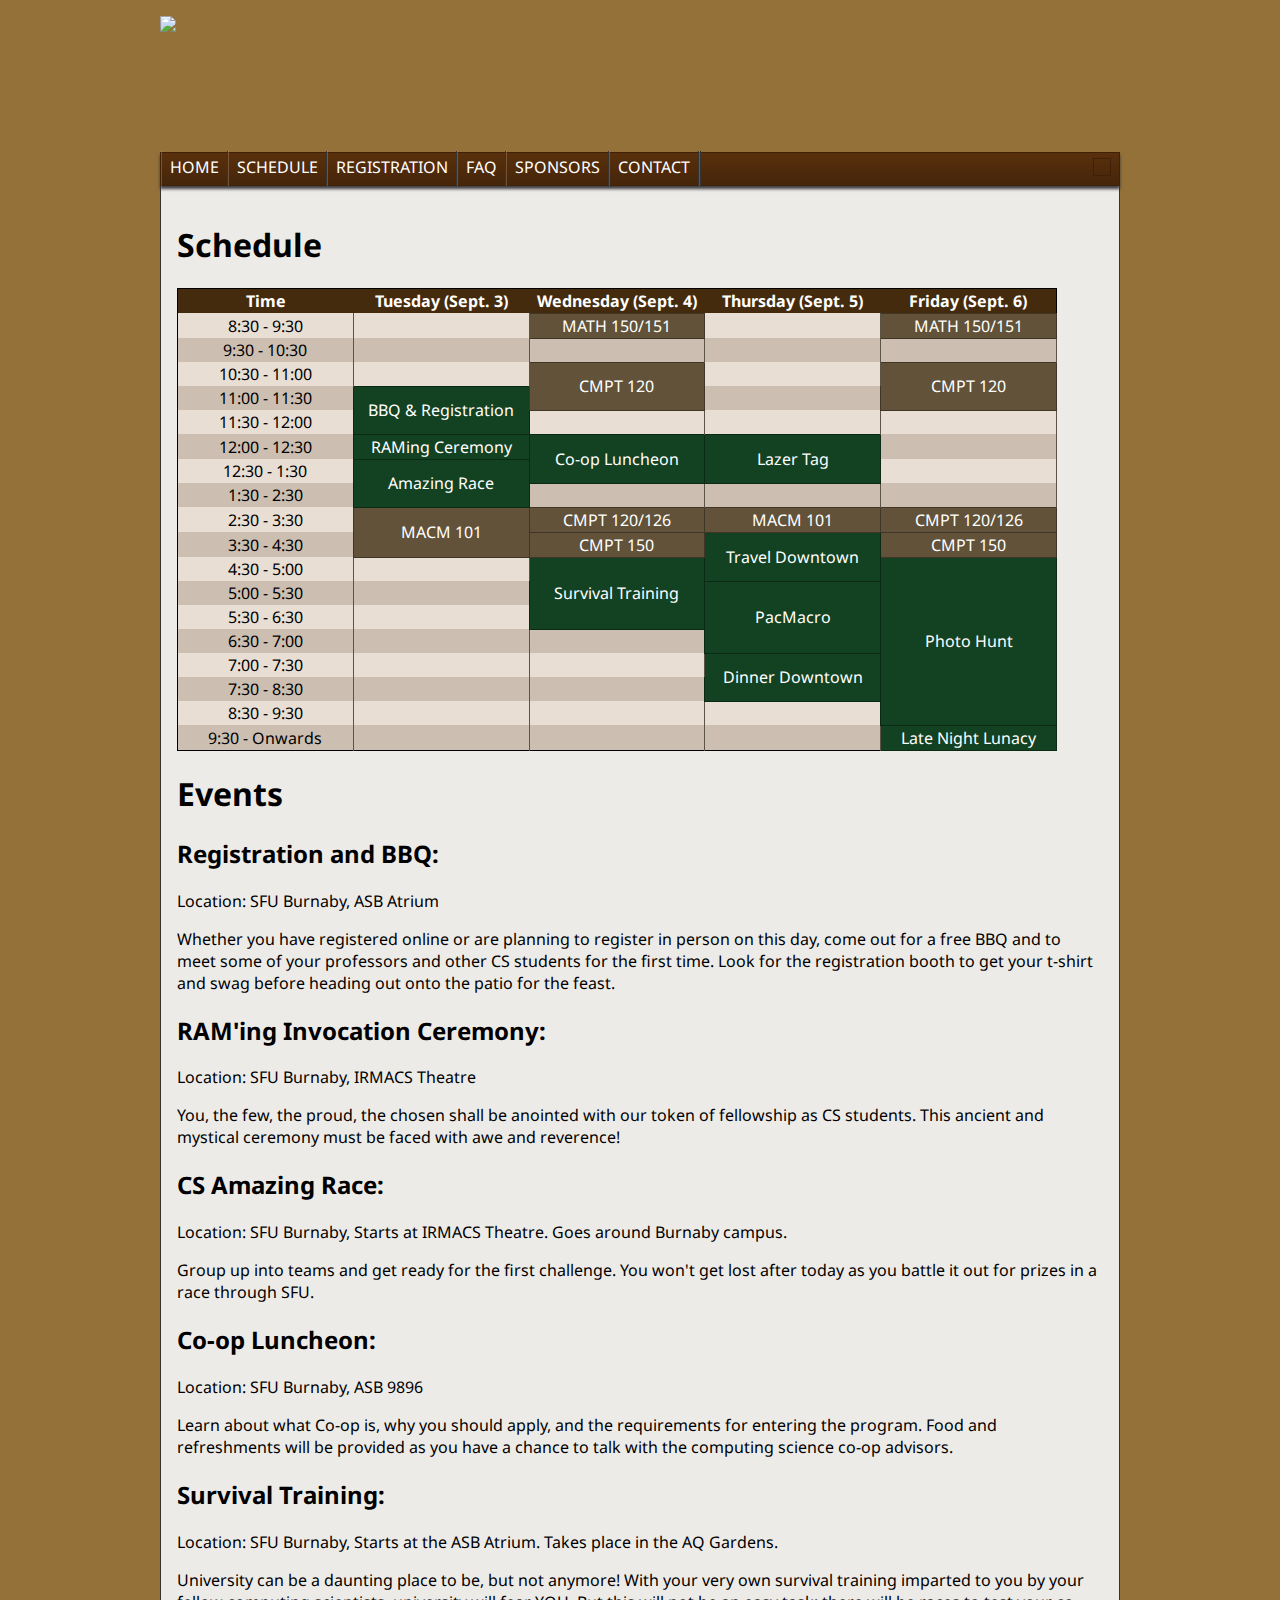
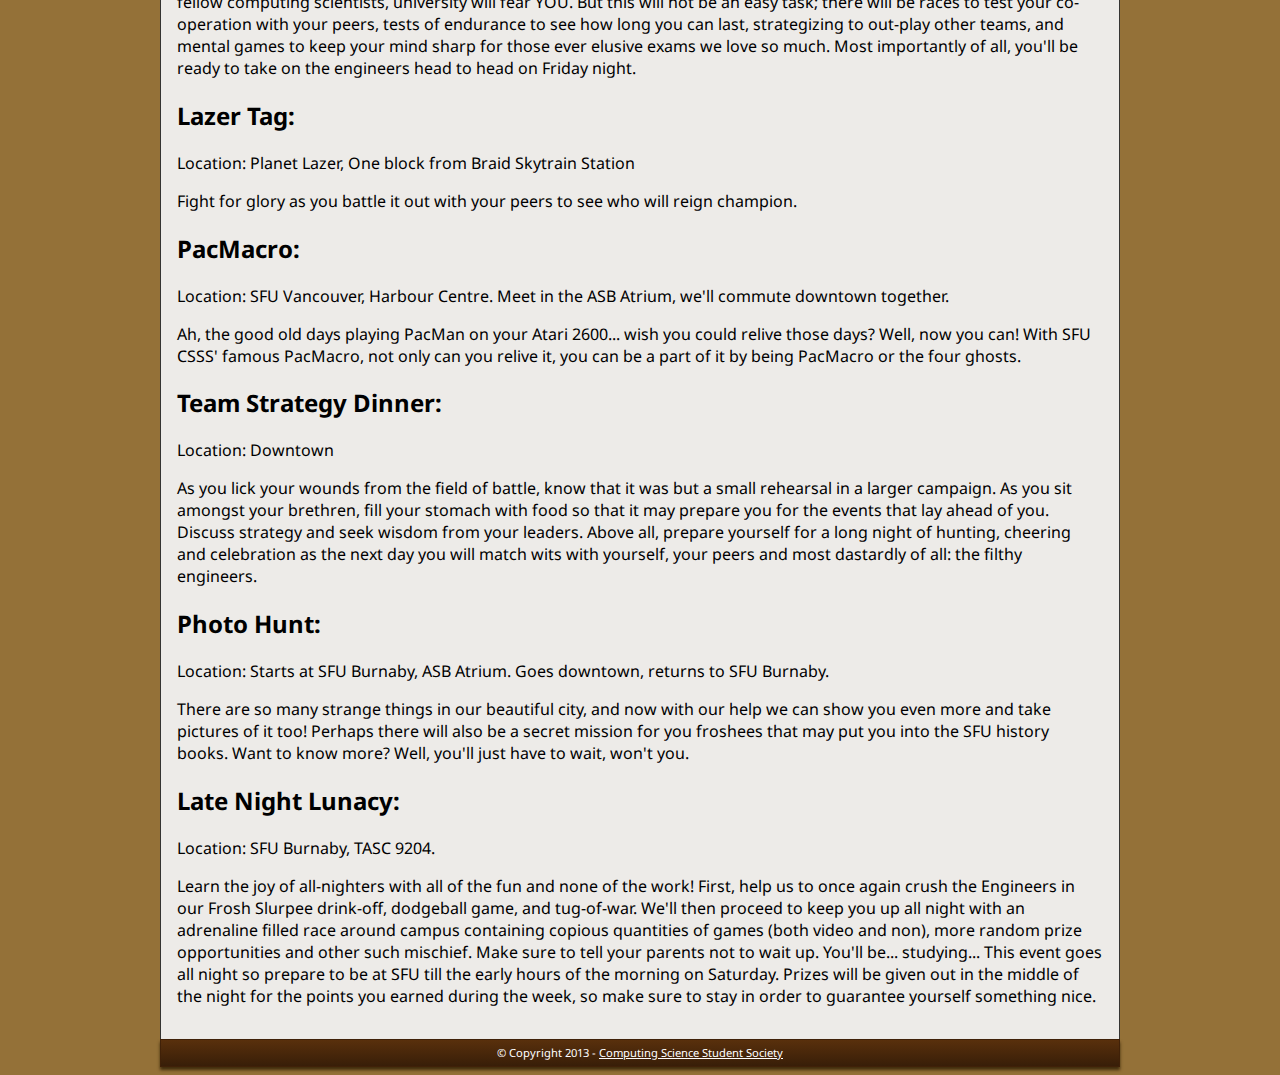
==== schedule.html @ f0941164 "Use an improved url scheme" ====
<!DOCTYPE html>

<head>
	<title>Schedule : CSSS FroshWeek 2013</title>
	<link href="/resources/favicon.png" rel="icon" type="image/png" />
	<link href="/froshstyle.css" rel="stylesheet" type="text/css" />
	<link href='http://fonts.googleapis.com/css?family=Droid+Sans:400,700' rel='stylesheet' type='text/css'>
<script>
  (function(i,s,o,g,r,a,m){i['GoogleAnalyticsObject']=r;i[r]=i[r]||function(){
  (i[r].q=i[r].q||[]).push(arguments)},i[r].l=1*new Date();a=s.createElement(o),
  m=s.getElementsByTagName(o)[0];a.async=1;a.src=g;m.parentNode.insertBefore(a,m)
  })(window,document,'script','//www.google-analytics.com/analytics.js','ga');

  ga('create', 'UA-35197615-2', 'csssfroshweek.ca');
  ga('send', 'pageview');

</script>
</head>

<body>
	<div class="header">
		<img src="/resources/froshweek2013_logo_circle.png" />
	</div>

	<div class="page">

		<nav>
			<ul>
				<li class="nav_link"><a href="/">Home</a></li>
				<li class="nav_link"><a href="/schedule/">Schedule</a></li>
				<li class="nav_link"><a href="/registration/">Registration</a></li>
				<li class="nav_link"><a href="/faq/">FAQ</a></li>
				<li class="nav_link"><a href="/sponsors/">Sponsors</a></li>
				<li class="nav_link"><a href="/contact/">Contact</a></li>
				<li class="nav_link"><a href="/contact/" class="navdecor"></a></li> <!-- Used to style navbar, link should go to rightmost nav item -->
				<li id="facebook_link"><a href="https://www.facebook.com/groups/2203105681/"><img src="/resources/facebook_icon.png" width="16" height="16"/></a></li>

			</ul>
		</nav>

		<div class="content">

			<h1>Schedule</h1>

			<table>
				<thead>
					<tr class="table-title">
						<th>Time</th>
						<th>Tuesday (Sept. 3)</th>
						<th>Wednesday (Sept. 4)</th>
						<th>Thursday (Sept. 5)</th>
						<th>Friday (Sept. 6)</th>
					</tr>
				</thead>

				<tbody class="table-schedule">
					<tr>
						<td>8:30 - 9:30</td>
						<td class="schedule-nothing"></td>
						<td class="schedule-class">MATH 150/151</td>
						<td class="schedule-nothing"></td>
						<td class="schedule-class">MATH 150/151</td>
					</tr>

					<tr>
						<td>9:30 - 10:30</td>
						<td class="schedule-nothing"></td>
						<td class="schedule-nothing"></td>
						<td class="schedule-nothing"></td>
						<td class="schedule-nothing"></td>
					</tr>

					<tr>
						<td>10:30 - 11:00</td>
						<td class="schedule-nothing"></td>
						<td class="schedule-class" rowspan="2">CMPT 120</td>
						<td class="schedule-nothing"></td>
						<td class="schedule-class" rowspan="2">CMPT 120</td>
					</tr>

					<tr>
						<td>11:00 - 11:30</td>
						<td class="schedule-event" rowspan="2">BBQ &amp; Registration</td>
						
						<td class="schedule-nothing"></td>
						
					</tr>

					<tr>
						<td>11:30 - 12:00</td>
						
						<td class="schedule-nothing"></td>
						<td class="schedule-nothing"></td>
						<td class="schedule-nothing"></td>
					</tr>

					<tr>
						<td>12:00 - 12:30</td>
						<td class="schedule-event">RAMing Ceremony</td>
						<td class="schedule-event" rowspan="2">Co-op Luncheon</td>
						<td class="schedule-event" rowspan="2">Lazer Tag</td>
						<td class="schedule-nothing"></td>
					</tr>

					<tr>
						<td>12:30 - 1:30</td>
						<td class="schedule-event" rowspan="2">Amazing Race</td>
						
						
						<td class="schedule-nothing"></td>
					</tr>

					<tr>
						<td>1:30 - 2:30</td>
						
						<td class="schedule-nothing"></td>
						<td class="schedule-nothing"></td>
						<td class="schedule-nothing"></td>
					</tr>

					<tr>
						<td>2:30 - 3:30</td>
						<td class="schedule-class" rowspan="2">MACM 101</td>
						<td class="schedule-class">CMPT 120/126</td>
						<td class="schedule-class">MACM 101</td>
						<td class="schedule-class">CMPT 120/126</td>
					</tr>

					<tr>
						<td>3:30 - 4:30</td>
						
						<td class="schedule-class">CMPT 150</td>
						<td class="schedule-event" rowspan="2">Travel Downtown</td>
						<td class="schedule-class">CMPT 150</td>
					</tr>

					<tr>
						<td>4:30 - 5:00</td>
						<td class="schedule-nothing"></td>
						<td class="schedule-event" rowspan="3">Survival Training</td>
						
						<td class="schedule-event" rowspan="7">Photo Hunt</td>
					</tr>

					<tr>
						<td>5:00 - 5:30</td>
						<td class="schedule-nothing"></td>
						
						<td class="schedule-event" rowspan="3">PacMacro</td>
						
					</tr>

					<tr>
						<td>5:30 - 6:30</td>
						<td class="schedule-nothing"></td>
						
						
						
					</tr>

					<tr>
						<td>6:30 - 7:00</td>
						<td class="schedule-nothing"></td>
						<td class="schedule-nothing"></td>
						
						
					</tr>

					<tr>
						<td>7:00 - 7:30</td>
						<td class="schedule-nothing"></td>
						<td class="schedule-nothing"></td>
						<td class="schedule-event" rowspan="2">Dinner Downtown</td>
						
					</tr>

					<tr>
						<td>7:30 - 8:30</td>
						<td class="schedule-nothing"></td>
						<td class="schedule-nothing"></td>
						
						
					</tr>

					<tr>
						<td>8:30 - 9:30</td>
						<td class="schedule-nothing"></td>
						<td class="schedule-nothing"></td>
						<td class="schedule-nothing"></td>
						
					</tr>

					<tr>
						<td>9:30 - Onwards</td>
						<td class="schedule-nothing"></td>
						<td class="schedule-nothing"></td>
						<td class="schedule-nothing"></td>
						<td class="schedule-event">Late Night Lunacy</td>
					</tr>

				</tbody>
			</table>
		
			<h1>Events</h1>

			<h2><a name="Registration"></a>Registration and BBQ:</h2>
			<p>Location: SFU Burnaby, ASB Atrium</p>
			<p>Whether you have registered online or are planning to register in person on this day, come out for a free BBQ and to meet some of your professors and other CS students for the first time. Look for the registration booth to get your t-shirt and swag before heading out onto the patio for the feast.</p>

			<h2><a name="Ceremony"></a>RAM'ing Invocation Ceremony:</h2>
			<p>Location: SFU Burnaby, IRMACS Theatre</p>
			<p>You, the few, the proud, the chosen shall be anointed with our token of fellowship as CS students. This ancient and mystical ceremony must be faced with awe and reverence!</p>

			<h2><a name="AmazingRace"></a>CS Amazing Race:</h2>
			<p>Location: SFU Burnaby, Starts at IRMACS Theatre. Goes around Burnaby campus.</p>
			<p>Group up into teams and get ready for the first challenge. You won't get lost after today as you battle it out for prizes in a race through SFU.</p>

			<h2><a name="Coop"></a>Co-op Luncheon:</h2>
			<p>Location: SFU Burnaby, ASB 9896</p>
			<p>Learn about what Co-op is, why you should apply, and the requirements for entering the program. Food and refreshments will be provided as you have a chance to talk with the computing science co-op advisors.</p>

			<h2><a name="Training"></a>Survival Training:</h2>
			<p>Location: SFU Burnaby, Starts at the ASB Atrium. Takes place in the AQ Gardens.<p>
			<p>University can be a daunting place to be, but not anymore! With your very own survival training imparted to you by your fellow computing scientists, university will fear YOU. But this will not be an easy task; there will be races to test your co-operation with your peers, tests of endurance to see how long you can last, strategizing to out-play other teams, and mental games to keep your mind sharp for those ever elusive exams we love so much. Most importantly of all, you'll be ready to take on the engineers head to head on Friday night.</p>

			<h2><a name="LazerTag"></a>Lazer Tag:</h2>
			<p>Location: Planet Lazer, One block from Braid Skytrain Station</p>
			<p>Fight for glory as you battle it out with your peers to see who will reign champion.</p>

			<h2><a name="PacMacro"></a>PacMacro:</h2>
			<p>Location: SFU Vancouver, Harbour Centre. Meet in the ASB Atrium, we'll commute downtown together.</p>
			<p>Ah, the good old days playing PacMan on your Atari 2600... wish you could relive those days? Well, now you can! With SFU CSSS' famous PacMacro, not only can you relive it, you can be a part of it by being PacMacro or the four ghosts.</p>

			<h2><a name="TeamDinner"></a>Team Strategy Dinner:</h2>
			<P>Location: Downtown</p>
			<p>As you lick your wounds from the field of battle, know that it was but a small rehearsal in a larger campaign. As you sit amongst your brethren, fill your stomach with food so that it may prepare you for the events that lay ahead of you. Discuss strategy and seek wisdom from your leaders. Above all, prepare yourself for a long night of hunting, cheering and celebration as the next day you will match wits with yourself, your peers and most dastardly of all: the filthy engineers.</p>

			<h2><a name="PhotoHunt"></a>Photo Hunt:</h2>
			<p>Location: Starts at SFU Burnaby, ASB Atrium. Goes downtown, returns to SFU Burnaby.</p>
			<p>There are so many strange things in our beautiful city, and now with our help we can show you even more and take pictures of it too! Perhaps there will also be a secret mission for you froshees that may put you into the SFU history books. Want to know more? Well, you'll just have to wait, won't you.</p>

			<h2><a name="Lunacy"></a>Late Night Lunacy:</h2>
			<p>Location: SFU Burnaby, TASC 9204.</p>
			<p>Learn the joy of all-nighters with all of the fun and none of the work! First, help us to once again crush the Engineers in our Frosh Slurpee drink-off, dodgeball game, and tug-of-war. We'll then proceed to keep you up all night with an adrenaline filled race around campus containing copious quantities of games (both video and non), more random prize opportunities and other such mischief. Make sure to tell your parents not to wait up. You'll be... studying... This event goes all night so prepare to be at SFU till the early hours of the morning on Saturday. Prizes will be given out in the middle of the night for the points you earned during the week, so make sure to stay in order to guarantee yourself something nice.</p>			

		</div>

		<footer>
			<p>&copy; Copyright 2013 - <a href="http://csss.cs.sfu.ca/">Computing Science Student Society</a></p> 
		</footer>
	</div>

</body>

</html>
---- froshstyle.css ----
/* STYLESHEET FOR FROSHWEEK 2013 SITE */

/* HEADER STYLING */

.header {
	height: 8em;
	width: 60em;
	padding: 0em 0em 0.5em 0em;
	margin: auto;
	margin-top: 1em;
}

.header img {
	height: 8em;
	width: auto;
	float: left;
	padding: 0em 2em 0em 0em;
}

/* NAVIGATION STYLING */

nav {
	/*background-color: #59300C;*/
	height: 2em;
	border: 1px solid #402108;

	-webkit-box-shadow: 0 3px 3px #3c3c40;
	-moz-box-shadow: 0 3px 3px #3c3c40;
	box-shadow: 0 3px 3px #3c3c40;

	background-image: -moz-linear-gradient(top, #59300C, #45250A);
	background-image: -ms-linear-gradient(top, #59300C, #45250A);
	background-image: -webkit-linear-gradient(top, #59300C, #45250A);
	background-image: linear-gradient(top, #59300C, #45250A);
}

nav ul {
	display: block;
	list-style-type: none;
	margin: 0;
	padding: 0;
}

nav li {
	display: block;
	float: left;
	margin: 0;
	padding: 0;
	position: relative;
}

nav a {
	text-decoration: none;
	padding: 0.3em 0.5em 0.5em 0.5em;
	color: #FFFFFF;
	text-transform: uppercase;
	line-height: 1.8em;

	border-right: 1px solid #353432;
	border-left: 1px solid rgba(255, 255, 255, 0.2);
}

.nav_link a:hover {
	text-shadow: 0 0 8px rgba(255, 255, 255, 0.2);

	background-image: -moz-linear-gradient(top, #9C5313, #633610);
	background-image: -ms-linear-gradient(top, #9C5313, #633610);
	background-image: -webkit-linear-gradient(top, #9C5313, #633610);
	background-image: linear-gradient(top, #9C5313, #633610);

	-webkit-box-shadow: inset 0 1px 0px rgba(255, 255, 255, 0.2), 0 1px 0px #292929;
	-moz-box-shadow: inset 0 1px 0px rgba(255, 255, 255, 0.2), 0 1px 0px #292929;
	box-shadow: inset 0 1px 0px rgba(255, 255, 255, 0.2), 0 1px 0px #292929;

}

.nav_link a:active {
	background-image: -moz-linear-gradient(top, #7A400D, #4A280B);
	background-image: -ms-linear-gradient(top, #7A400D, #4A280B);
	background-image: -webkit-linear-gradient(top, #7A400D, #4A280B);
	background-image: linear-gradient(top, #7A400D, #4A280B);

	-webkit-box-shadow: inset 0 2px 3px rgba(0,0,0, 0.2);
	-moz-box-shadow: inset 0 2px 3px rgba(0,0,0, 0.2);
	box-shadow: inset 0 2px 3px rgba(0,0,0, 0.2);

}

#facebook_link, #facebook_link a {
	display:inline;
	float: right;
	border-width: 0px;
	background-color: transparent;
}

#facebook_link img {
	border: 1px solid #402108;
}

#facebook_link img:hover {
	border: 1px solid #9C5313;
}

.navdecor {
	text-decoration: none;
	padding: 0.3em 0em 0.5em 0em;
	line-height: 1.8em;
	border-left: 1px solid rgba(255, 255, 255, 0.2);
}

/* CONTENT LAYOUT */

body {
	background-image:url("/resources/noise_lines.png");
	background-color: #947138;
	font-family: "Droid Sans", "Trebuchet MS", Helvetica, sans-serif;
}

.page {
	background-color: #EDEBE8;
	margin: auto;
	width: 60em;
}

.content {
	padding: 1em 1em 1em 1em;
	border-left: 1px solid #353432;
	border-right: 1px solid #353432;
}

/* FOOTER STYLING */

footer {
	height: 1.8em;
	color: #FFFFFF;
	text-align: center;
	padding: 0em 0em 0.5em 0em;
	border: 1px solid #402108;
	font-size: 0.7em;

	-webkit-box-shadow: 0 3px 3px #402D0D;
	-moz-box-shadow: 0 3px 3px #402D0D;
	box-shadow: 0 3px 3px #402D0D;

	background-image: -moz-linear-gradient(top, #59300C, #381E08);
	background-image: -ms-linear-gradient(top, #59300C, #381E08);
	background-image: -webkit-linear-gradient(top, #59300C, #381E08);
	background-image: linear-gradient(top, #59300C, #381E08);
}

footer p {
	line-height: 0.4em;
}

footer a {
	color: #FFFFFF;
}

/* LINK STYLING IN CONTENT */

.content a {
	color: #82440C;
}

.content a:visited {
	color: #82440C;
}

.content a:hover {
	color: #ED750C;
}

.content a:active {
	color: #82440C;
}

/* TABLE STYLING */

table {
	width: 55em;
	border-collapse:collapse;
	border: 0px solid black;
}


td {
	width: 20%;
	text-align: center;
}

table {
	border: 1px solid #000000;
}

tr, td, th {
	border-top: 0px;
	border-bottom: 0px;
}

.schedule-nothing {
	border-left: 1px solid #5C5447;
	border-right: 1px solid #5C5447;
}

.schedule-event {
	color: #FFFFFF;    
	background-color: #134223;
	border: 1px solid #0C2916;
}

.schedule-class {
	background-color: #615239;
	color: #FFFFFF;
	border: 1px solid #403627;
}

.table-schedule tr:nth-child(even) {
    background-color: rgba(156, 126, 95, 0.4);
}

.table-schedule tr:nth-child(odd) {
    background-color: rgba(224, 203, 180, 0.4);
}

.table-title {
	background-color: #452B0E;
	color: #FFFFFF;
}

/* CONTACT PAGE */

.eventinfo {
	font-weight: bold;
	margin: 0;
	padding: 0;
}

.eventdetails {
	font-weight: normal;
}

/* FAQ PAGE */

.question {
	font-weight: bold;
}

.question a, .question a:active, .question a:hover  {
	color: black;
}
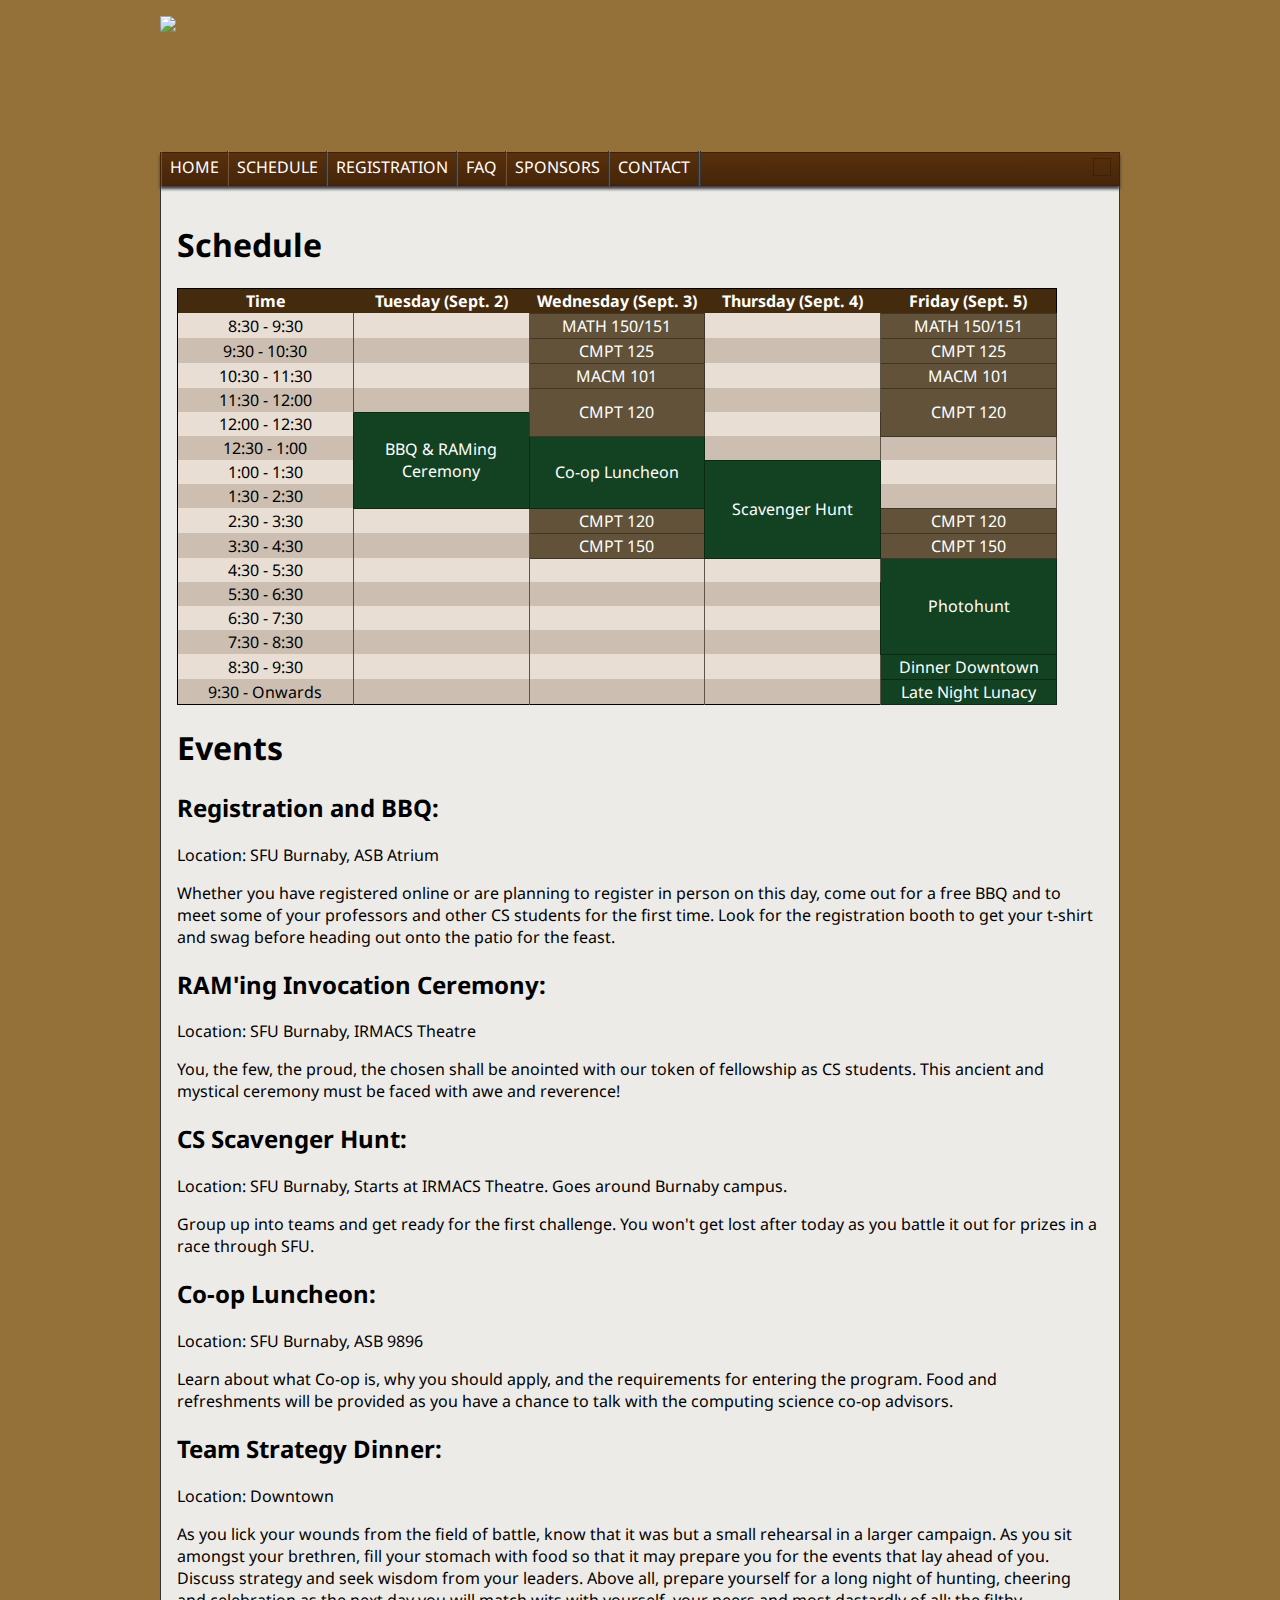
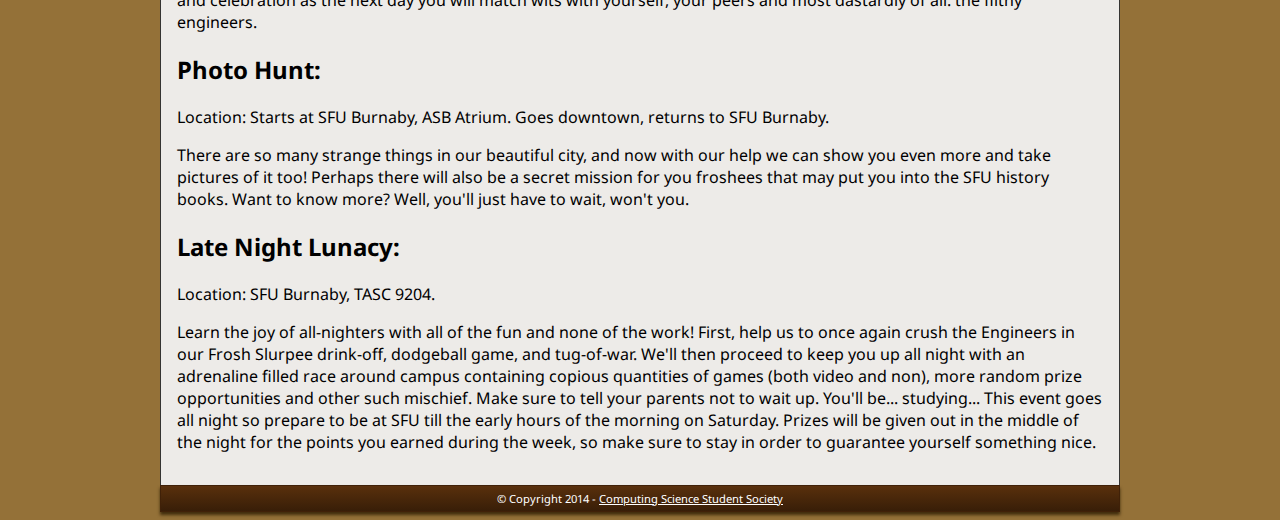
==== commit f5a92bfe: "Updated schedule" ====
--- a/schedule.html
+++ b/schedule.html
@@ -1,7 +1,7 @@
 <!DOCTYPE html>
 
 <head>
-	<title>Schedule : CSSS FroshWeek 2013</title>
+	<title>Schedule : CSSS FroshWeek 2014</title>
 	<link href="/resources/favicon.png" rel="icon" type="image/png" />
 	<link href="/froshstyle.css" rel="stylesheet" type="text/css" />
 	<link href='http://fonts.googleapis.com/css?family=Droid+Sans:400,700' rel='stylesheet' type='text/css'>
@@ -19,7 +19,7 @@
 
 <body>
 	<div class="header">
-		<img src="/resources/froshweek2013_logo_circle.png" />
+		<img src="/resources/logo.png" />
 	</div>
 
 	<div class="page">
@@ -46,148 +46,133 @@
 				<thead>
 					<tr class="table-title">
 						<th>Time</th>
-						<th>Tuesday (Sept. 3)</th>
-						<th>Wednesday (Sept. 4)</th>
-						<th>Thursday (Sept. 5)</th>
-						<th>Friday (Sept. 6)</th>
+						<th id="tue">Tuesday (Sept. 2)</th>
+						<th id="wed">Wednesday (Sept. 3)</th>
+						<th id="thu">Thursday (Sept. 4)</th>
+						<th id="fri">Friday (Sept. 5)</th>
 					</tr>
 				</thead>
 
 				<tbody class="table-schedule">
 					<tr>
 						<td>8:30 - 9:30</td>
-						<td class="schedule-nothing"></td>
-						<td class="schedule-class">MATH 150/151</td>
-						<td class="schedule-nothing"></td>
-						<td class="schedule-class">MATH 150/151</td>
+						<td header="tue" class="schedule-nothing"></td>
+						<td header="wed" class="schedule-class">MATH 150/151</td>
+						<td header="thu" class="schedule-nothing"></td>
+						<td header="fri" class="schedule-class">MATH 150/151</td>
 					</tr>
 
 					<tr>
 						<td>9:30 - 10:30</td>
-						<td class="schedule-nothing"></td>
-						<td class="schedule-nothing"></td>
-						<td class="schedule-nothing"></td>
-						<td class="schedule-nothing"></td>
-					</tr>
-
-					<tr>
-						<td>10:30 - 11:00</td>
-						<td class="schedule-nothing"></td>
-						<td class="schedule-class" rowspan="2">CMPT 120</td>
-						<td class="schedule-nothing"></td>
-						<td class="schedule-class" rowspan="2">CMPT 120</td>
-					</tr>
-
-					<tr>
-						<td>11:00 - 11:30</td>
-						<td class="schedule-event" rowspan="2">BBQ &amp; Registration</td>
+						<td header="tue" class="schedule-nothing"></td>
+						<td header="wed" class="schedule-class">CMPT 125</td>
+						<td header="thu" class="schedule-nothing"></td>
+						<td header="fri" class="schedule-class">CMPT 125</td>
+					</tr>
+
+					<tr>
+						<td>10:30 - 11:30</td>
+						<td header="tue" class="schedule-nothing"></td>
+						<td header="wed" class="schedule-class">MACM 101</td>
+						<td header="thu" class="schedule-nothing"></td>
+						<td header="fri" class="schedule-class">MACM 101</td>
+					</tr>
+
+					<tr>
+						<td>11:30 - 12:00</td>
+						<td header="tue" class="schedule-nothing"></td>
+						<td header="wed" class="schedule-class" rowspan="2">CMPT 120</td>
+						<td header="thu" class="schedule-nothing"></td>
+						<td header="fri" class="schedule-class" rowspan="2">CMPT 120</td>
+					</tr>
+
+					<tr>
+						<td>12:00 - 12:30</td>
+						<td header="tue" class="schedule-event" rowspan="4">BBQ & RAMing Ceremony</td>
+
+						<td header="thu" class="schedule-nothing"></td>
+
+					</tr>
+
+					<tr>
+						<td>12:30 - 1:00</td>
+
+						<td header="wed" class="schedule-event" rowspan="3">Co-op Luncheon</td>
+						<td header="thu" class="schedule-nothing"></td>
+						<td header="fri" class="schedule-nothing"></td>
+					</tr>
+
+					<tr>
+						<td>1:00 - 1:30</td>
+
+
+						<td header="thu" class="schedule-event" rowspan="4">Scavenger Hunt</td>
+						<td header="fri" class="schedule-nothing"></td>
+					</tr>
+
+					<tr>
+						<td>1:30 - 2:30</td>
+
+
+
+						<td header="fri" class="schedule-nothing"></td>
+					</tr>
+
+					<tr>
+						<td>2:30 - 3:30</td>
+						<td header="tue" class="schedule-nothing"></td>
+						<td header="wed" class="schedule-class">CMPT 120</td>
+
+						<td header="fri" class="schedule-class">CMPT 120</td>
+					</tr>
+
+					<tr>
+						<td>3:30 - 4:30</td>
+						<td header="tue" class="schedule-nothing"></td>
+						<td header="wed" class="schedule-class">CMPT 150</td>
+
+						<td header="fri" class="schedule-class">CMPT 150</td>
+					</tr>
+
+					<tr>
+						<td>4:30 - 5:30</td>
+						<td header="tue" class="schedule-nothing"></td>
+						<td header="wed" class="schedule-nothing"></td>
+						<td header="thu" class="schedule-nothing"></td>
+						<td header="fri" class="schedule-event" rowspan="4">Photohunt</td>
+					</tr>
+
+					<tr>
+						<td>5:30 - 6:30</td>
+						<td header="tue" class="schedule-nothing"></td>
+						<td header="wed" class="schedule-nothing"></td>
+						<td header="thu" class="schedule-nothing"></td>
+
 						
-						<td class="schedule-nothing"></td>
-						
-					</tr>
-
-					<tr>
-						<td>11:30 - 12:00</td>
-						
-						<td class="schedule-nothing"></td>
-						<td class="schedule-nothing"></td>
-						<td class="schedule-nothing"></td>
-					</tr>
-
-					<tr>
-						<td>12:00 - 12:30</td>
-						<td class="schedule-event">RAMing Ceremony</td>
-						<td class="schedule-event" rowspan="2">Co-op Luncheon</td>
-						<td class="schedule-event" rowspan="2">Lazer Tag</td>
-						<td class="schedule-nothing"></td>
-					</tr>
-
-					<tr>
-						<td>12:30 - 1:30</td>
-						<td class="schedule-event" rowspan="2">Amazing Race</td>
-						
-						
-						<td class="schedule-nothing"></td>
-					</tr>
-
-					<tr>
-						<td>1:30 - 2:30</td>
-						
-						<td class="schedule-nothing"></td>
-						<td class="schedule-nothing"></td>
-						<td class="schedule-nothing"></td>
-					</tr>
-
-					<tr>
-						<td>2:30 - 3:30</td>
-						<td class="schedule-class" rowspan="2">MACM 101</td>
-						<td class="schedule-class">CMPT 120/126</td>
-						<td class="schedule-class">MACM 101</td>
-						<td class="schedule-class">CMPT 120/126</td>
-					</tr>
-
-					<tr>
-						<td>3:30 - 4:30</td>
-						
-						<td class="schedule-class">CMPT 150</td>
-						<td class="schedule-event" rowspan="2">Travel Downtown</td>
-						<td class="schedule-class">CMPT 150</td>
-					</tr>
-
-					<tr>
-						<td>4:30 - 5:00</td>
-						<td class="schedule-nothing"></td>
-						<td class="schedule-event" rowspan="3">Survival Training</td>
-						
-						<td class="schedule-event" rowspan="7">Photo Hunt</td>
-					</tr>
-
-					<tr>
-						<td>5:00 - 5:30</td>
-						<td class="schedule-nothing"></td>
-						
-						<td class="schedule-event" rowspan="3">PacMacro</td>
-						
-					</tr>
-
-					<tr>
-						<td>5:30 - 6:30</td>
-						<td class="schedule-nothing"></td>
-						
-						
-						
-					</tr>
-
-					<tr>
-						<td>6:30 - 7:00</td>
-						<td class="schedule-nothing"></td>
-						<td class="schedule-nothing"></td>
-						
-						
-					</tr>
-
-					<tr>
-						<td>7:00 - 7:30</td>
-						<td class="schedule-nothing"></td>
-						<td class="schedule-nothing"></td>
-						<td class="schedule-event" rowspan="2">Dinner Downtown</td>
-						
+					</tr>
+
+					<tr>
+						<td>6:30 - 7:30</td>
+						<td header="tue" class="schedule-nothing"></td>
+						<td header="wed" class="schedule-nothing"></td>
+						<td header="thu" class="schedule-nothing"></td>
+
 					</tr>
 
 					<tr>
 						<td>7:30 - 8:30</td>
-						<td class="schedule-nothing"></td>
-						<td class="schedule-nothing"></td>
-						
-						
+						<td header="tue" class="schedule-nothing"></td>
+						<td header="wed" class="schedule-nothing"></td>
+						<td header="thu" class="schedule-nothing"></td>
+
 					</tr>
 
 					<tr>
 						<td>8:30 - 9:30</td>
-						<td class="schedule-nothing"></td>
-						<td class="schedule-nothing"></td>
-						<td class="schedule-nothing"></td>
-						
+						<td header="tue" class="schedule-nothing"></td>
+						<td header="wed" class="schedule-nothing"></td>
+						<td header="thu" class="schedule-nothing"></td>
+						<td header="fri" class="schedule-event">Dinner Downtown</td>
 					</tr>
 
 					<tr>
@@ -211,7 +196,7 @@
 			<p>Location: SFU Burnaby, IRMACS Theatre</p>
 			<p>You, the few, the proud, the chosen shall be anointed with our token of fellowship as CS students. This ancient and mystical ceremony must be faced with awe and reverence!</p>
 
-			<h2><a name="AmazingRace"></a>CS Amazing Race:</h2>
+			<h2><a name="AmazingRace"></a>CS Scavenger Hunt:</h2>
 			<p>Location: SFU Burnaby, Starts at IRMACS Theatre. Goes around Burnaby campus.</p>
 			<p>Group up into teams and get ready for the first challenge. You won't get lost after today as you battle it out for prizes in a race through SFU.</p>
 
@@ -219,18 +204,6 @@
 			<p>Location: SFU Burnaby, ASB 9896</p>
 			<p>Learn about what Co-op is, why you should apply, and the requirements for entering the program. Food and refreshments will be provided as you have a chance to talk with the computing science co-op advisors.</p>
 
-			<h2><a name="Training"></a>Survival Training:</h2>
-			<p>Location: SFU Burnaby, Starts at the ASB Atrium. Takes place in the AQ Gardens.<p>
-			<p>University can be a daunting place to be, but not anymore! With your very own survival training imparted to you by your fellow computing scientists, university will fear YOU. But this will not be an easy task; there will be races to test your co-operation with your peers, tests of endurance to see how long you can last, strategizing to out-play other teams, and mental games to keep your mind sharp for those ever elusive exams we love so much. Most importantly of all, you'll be ready to take on the engineers head to head on Friday night.</p>
-
-			<h2><a name="LazerTag"></a>Lazer Tag:</h2>
-			<p>Location: Planet Lazer, One block from Braid Skytrain Station</p>
-			<p>Fight for glory as you battle it out with your peers to see who will reign champion.</p>
-
-			<h2><a name="PacMacro"></a>PacMacro:</h2>
-			<p>Location: SFU Vancouver, Harbour Centre. Meet in the ASB Atrium, we'll commute downtown together.</p>
-			<p>Ah, the good old days playing PacMan on your Atari 2600... wish you could relive those days? Well, now you can! With SFU CSSS' famous PacMacro, not only can you relive it, you can be a part of it by being PacMacro or the four ghosts.</p>
-
 			<h2><a name="TeamDinner"></a>Team Strategy Dinner:</h2>
 			<P>Location: Downtown</p>
 			<p>As you lick your wounds from the field of battle, know that it was but a small rehearsal in a larger campaign. As you sit amongst your brethren, fill your stomach with food so that it may prepare you for the events that lay ahead of you. Discuss strategy and seek wisdom from your leaders. Above all, prepare yourself for a long night of hunting, cheering and celebration as the next day you will match wits with yourself, your peers and most dastardly of all: the filthy engineers.</p>
@@ -246,7 +219,7 @@
 		</div>
 
 		<footer>
-			<p>&copy; Copyright 2013 - <a href="http://csss.cs.sfu.ca/">Computing Science Student Society</a></p> 
+			<p>&copy; Copyright 2014 - <a href="http://csss.cs.sfu.ca/">Computing Science Student Society</a></p> 
 		</footer>
 	</div>
 
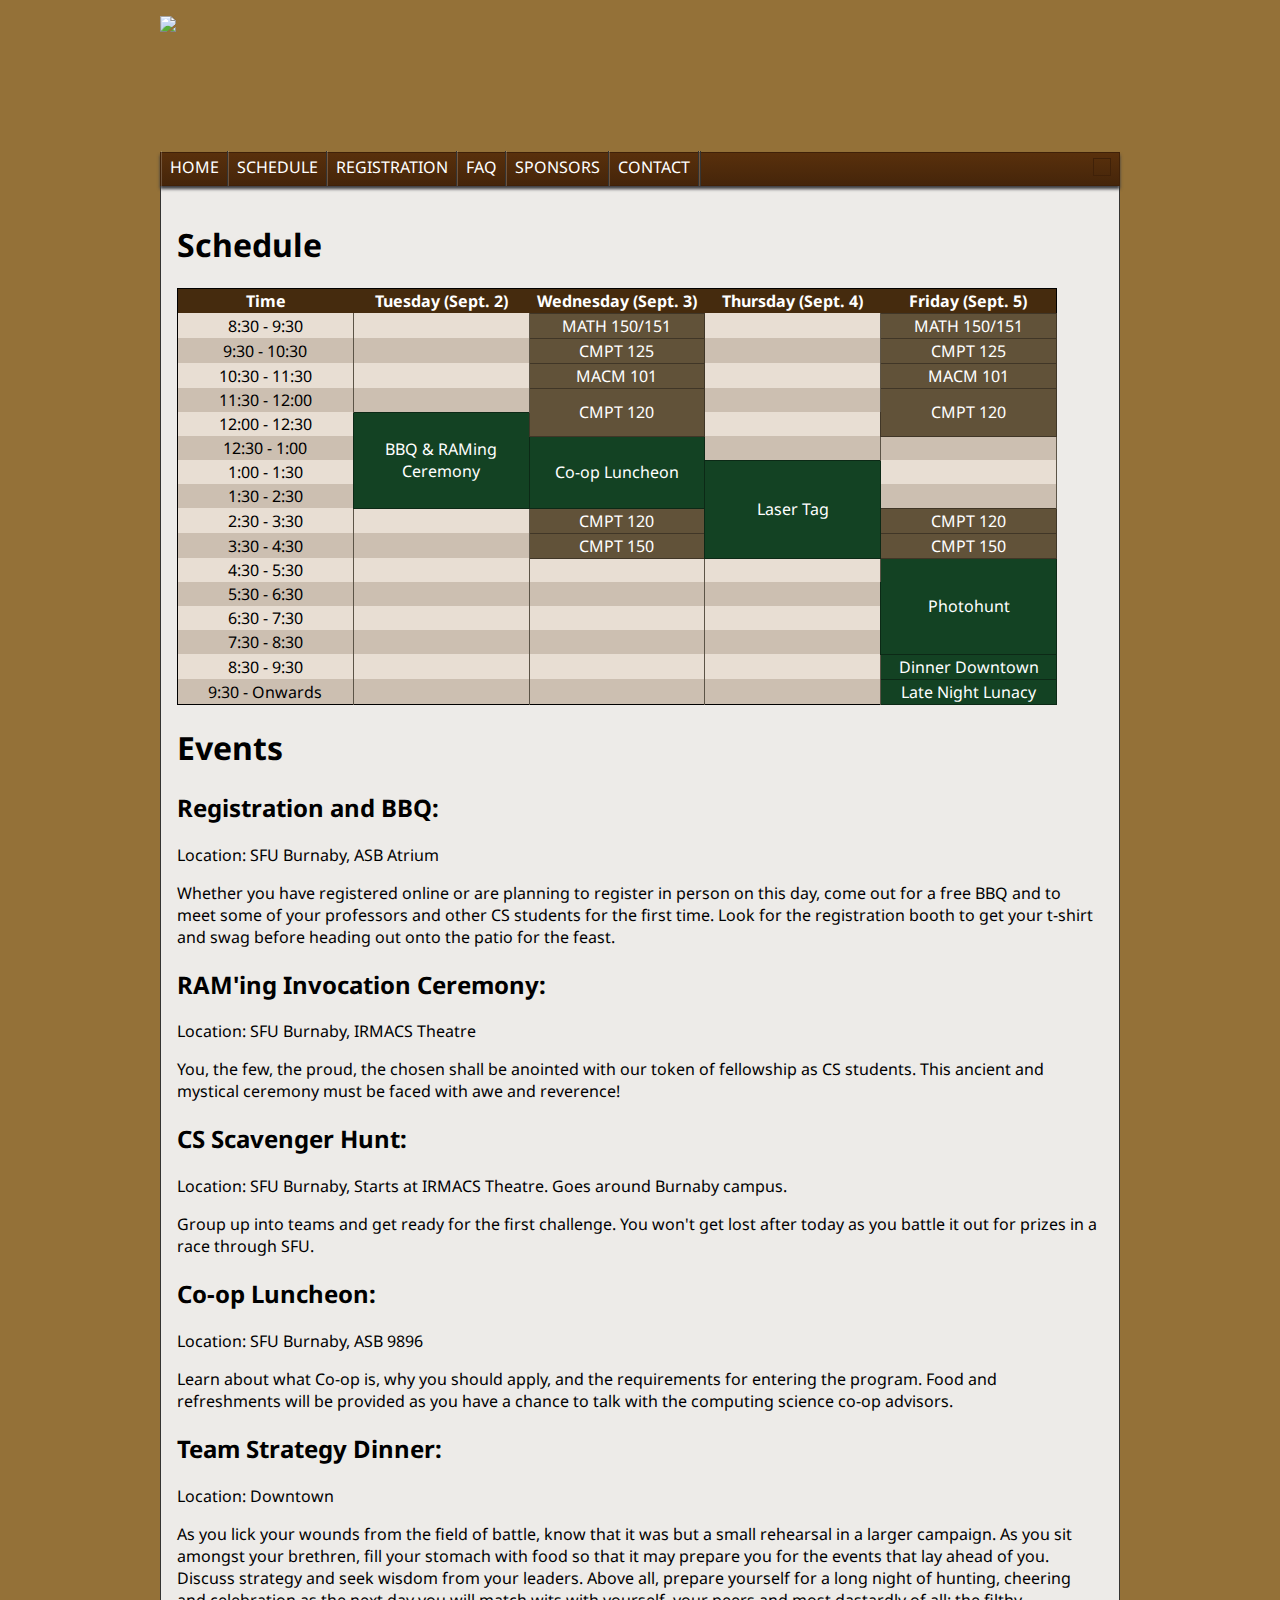
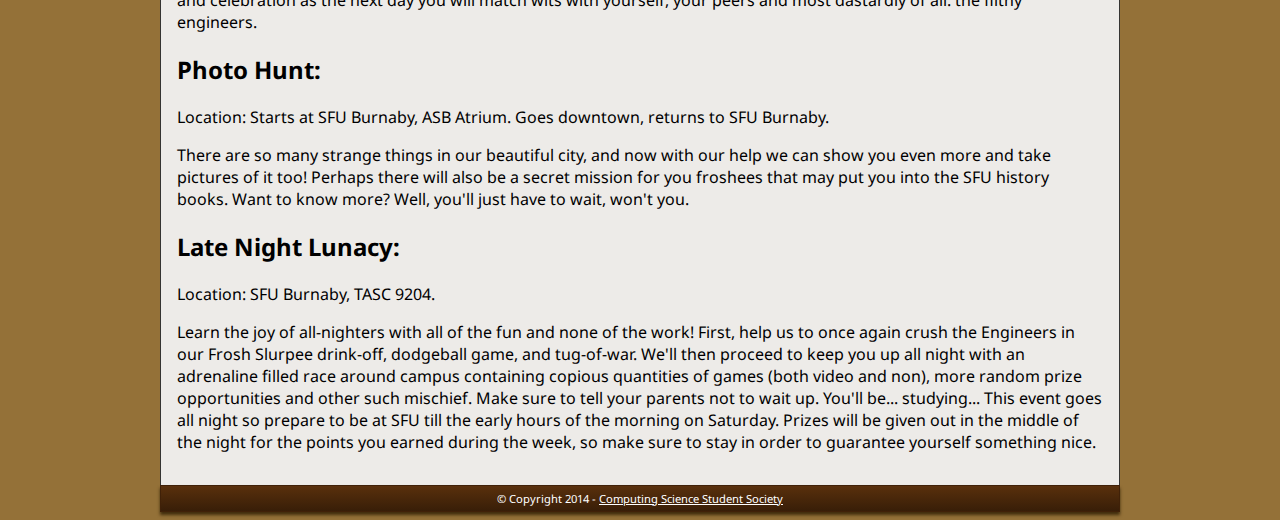
==== commit 20b4abd3: "Update the schedule" ====
--- a/schedule.html
+++ b/schedule.html
@@ -106,7 +106,7 @@
 						<td>1:00 - 1:30</td>
 
 
-						<td header="thu" class="schedule-event" rowspan="4">Scavenger Hunt</td>
+						<td header="thu" class="schedule-event" rowspan="4">Laser Tag</td>
 						<td header="fri" class="schedule-nothing"></td>
 					</tr>
 
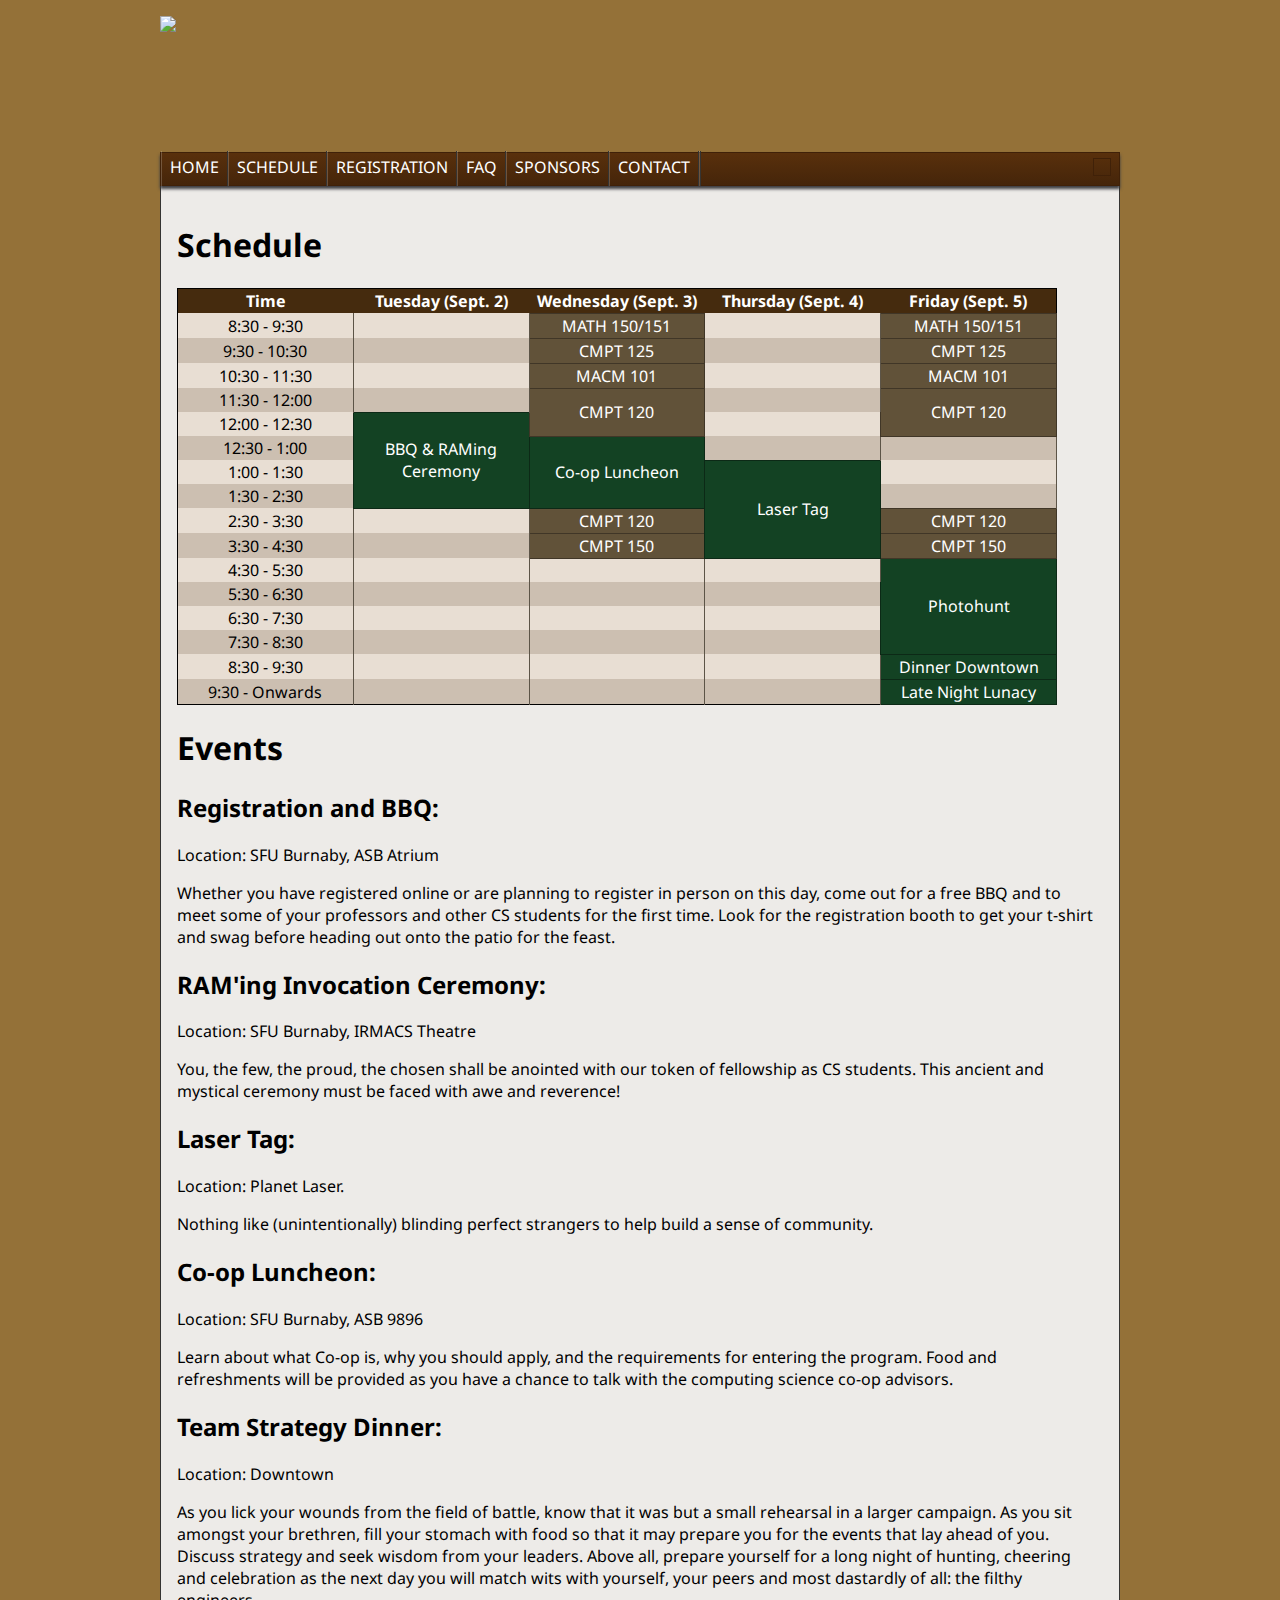
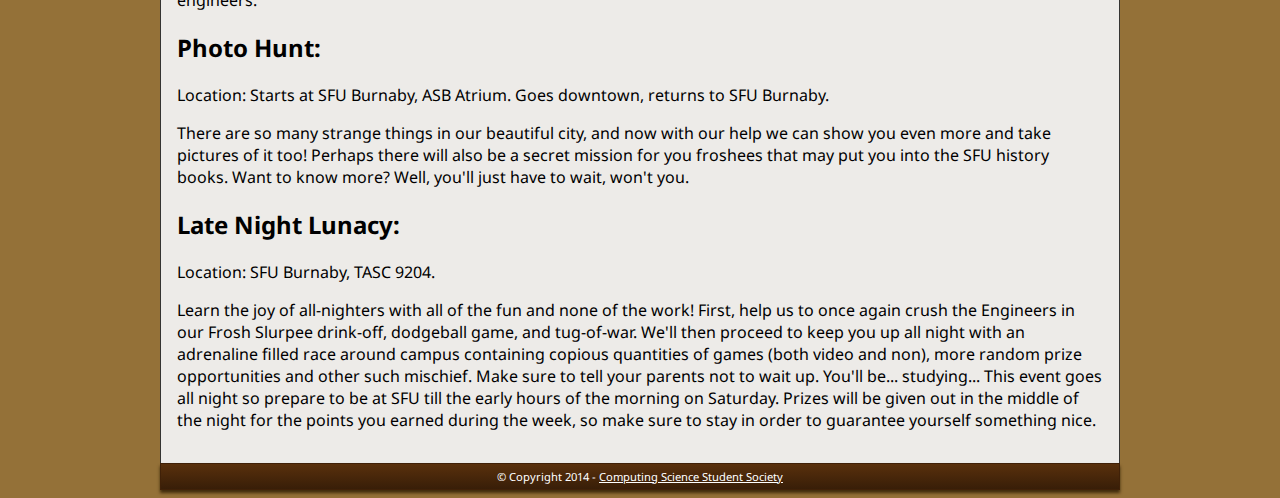
==== commit 4f84a7e5: "Update laser tag info" ====
--- a/schedule.html
+++ b/schedule.html
@@ -196,9 +196,9 @@
 			<p>Location: SFU Burnaby, IRMACS Theatre</p>
 			<p>You, the few, the proud, the chosen shall be anointed with our token of fellowship as CS students. This ancient and mystical ceremony must be faced with awe and reverence!</p>
 
-			<h2><a name="AmazingRace"></a>CS Scavenger Hunt:</h2>
-			<p>Location: SFU Burnaby, Starts at IRMACS Theatre. Goes around Burnaby campus.</p>
-			<p>Group up into teams and get ready for the first challenge. You won't get lost after today as you battle it out for prizes in a race through SFU.</p>
+			<h2><a name="AmazingRace"></a>Laser Tag:</h2>
+			<p>Location: Planet Laser.</p>
+			<p> Nothing like (unintentionally) blinding perfect strangers to help build a sense of community.</p>
 
 			<h2><a name="Coop"></a>Co-op Luncheon:</h2>
 			<p>Location: SFU Burnaby, ASB 9896</p>
